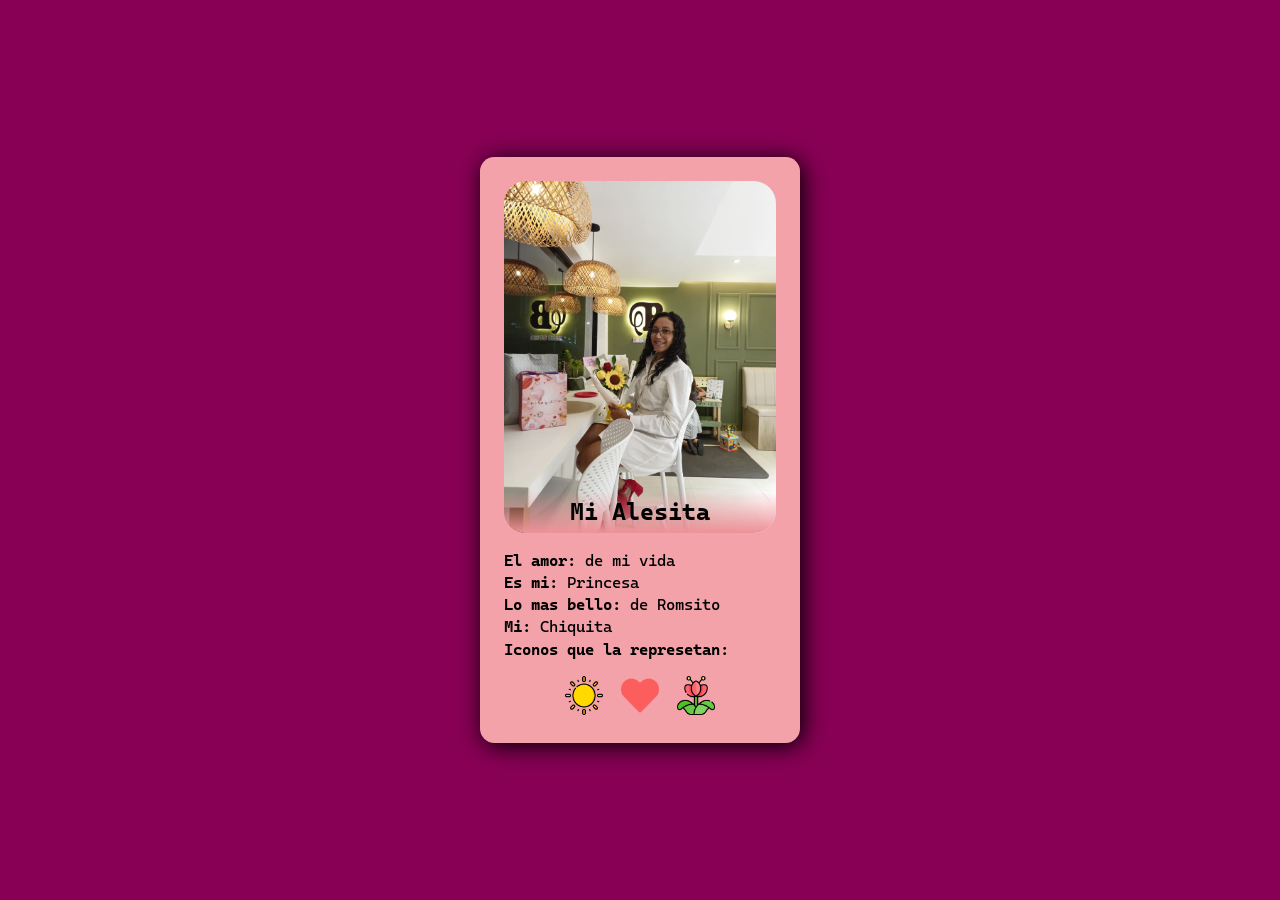
==== index.html @ 181647fa "Add files via upload" ====
<!DOCTYPE html>
<html lang="en">
<head>
    <meta charset="UTF-8">
    <meta name="viewport" content="width=device-width, initial-scale=1.0">
    <title>Tarjeta</title>
    <link rel="preconnect" href="https://fonts.googleapis.com">
    <link rel="preconnect" href="https://fonts.gstatic.com" crossorigin>
    <link href="https://fonts.googleapis.com/css2?family=Cascadia+Code:ital,wght@0,200..700;1,200..700&display=swap" rel="stylesheet">
    <link rel="stylesheet" href="card.css">
    
</head>
<body>
    <article>

        <header>
            <h3 class="nombre">Mi Alesita</h1>
            <img src="img/WhatsApp Image 2026-02-23 at 12.04.18.jpeg" alt="Foto de Alesita">
        </header>

        <section class="info-card">
            <ul>
                <li><strong>El amor:</strong> de mi vida</li>
                <li><strong>Es mi:</strong> Princesa</li>
                <li><strong>Lo mas bello:</strong> de Romsito</li>
                <li><strong>Mi: </strong>Chiquita</li>
                <li><strong>Iconos que la represetan:</strong></li>
            </ul>
        </section>

        <footer class="redes-sociales">
            <a href="https://www.canva.com/design/DAHCL0HrBOQ/d51_hLhuMx4bnJ71p08kSA/edit?utm_content=DAHCL0HrBOQ&utm_campaign=designshare&utm_medium=link2&utm_source=sharebutton" target="_blank"><img src="iconos/dom.png" alt="Icono de sol"></a>
            <a href="https://www.canva.com/design/DAHCL6aij_A/3I43LcmE_ODtjODG9KSYQw/edit?utm_content=DAHCL6aij_A&utm_campaign=designshare&utm_medium=link2&utm_source=sharebutton" target="_blank"><img src="iconos/copas.png" alt="Icono de Corazon"></a>
            <a href="https://www.canva.com/design/DAHCL61CRzE/FQ__p7-BBOJx_u2V1BPGIA/edit?utm_content=DAHCL61CRzE&utm_campaign=designshare&utm_medium=link2&utm_source=sharebutton" target="_blank"><img src="iconos/tropical-flower.png" alt="Icono de flor"></a>
        </footer>

    </article>
</body>
</html>
---- card.css ----
*{
    margin: 0;
    padding: 0;
    box-sizing: border-box;
}

body{
    font-family: "Cascadia Code";
    width: 100%;
    height: 100vh;
    overflow-x: hidden;
    display: flex;
    flex-direction: column;
    align-items: center;
    justify-content: center;
    background-color: #805;

}

article{
    display: flex;
    flex-direction: column;
    background-color: #f3a2a9;
    padding: 1.5em;
    gap: 1.1em;
    border-radius: 0.9em;
    width: 20em;
    box-shadow: 3px 3px 25px rgb(0, 0, 0);
}

header{
    display: flex;
    flex-direction: column;
    align-items: center;
    gap: 0.5em;
    background-color: aqua;
    position: relative;
    border-radius: 1.4em;
    overflow: hidden;

    .nombre{
        font-size: 1.5em;
        position: absolute;
        padding: 0.3em 0;
        bottom: 0;
        width: 100%;
        text-align: center;
        background: linear-gradient(to top, #ed9298, transparent);
    }

    img{
        width: 100%;
        height: 22em;
    }
}

.info-card>ul{
    display: flex;
    flex-direction: column;
    list-style-type: none;
    gap: 0.2em;
}

.redes-sociales{
    display: flex;
    gap: 1.1em;
    justify-content: center;
    img{
        width: 2.4em;
        aspect-ratio: 1/1;
        object-fit: contain;
        transition: all 0.6s ease;
    }

    img:hover{
        transform: translateY(-8px);
    }
}
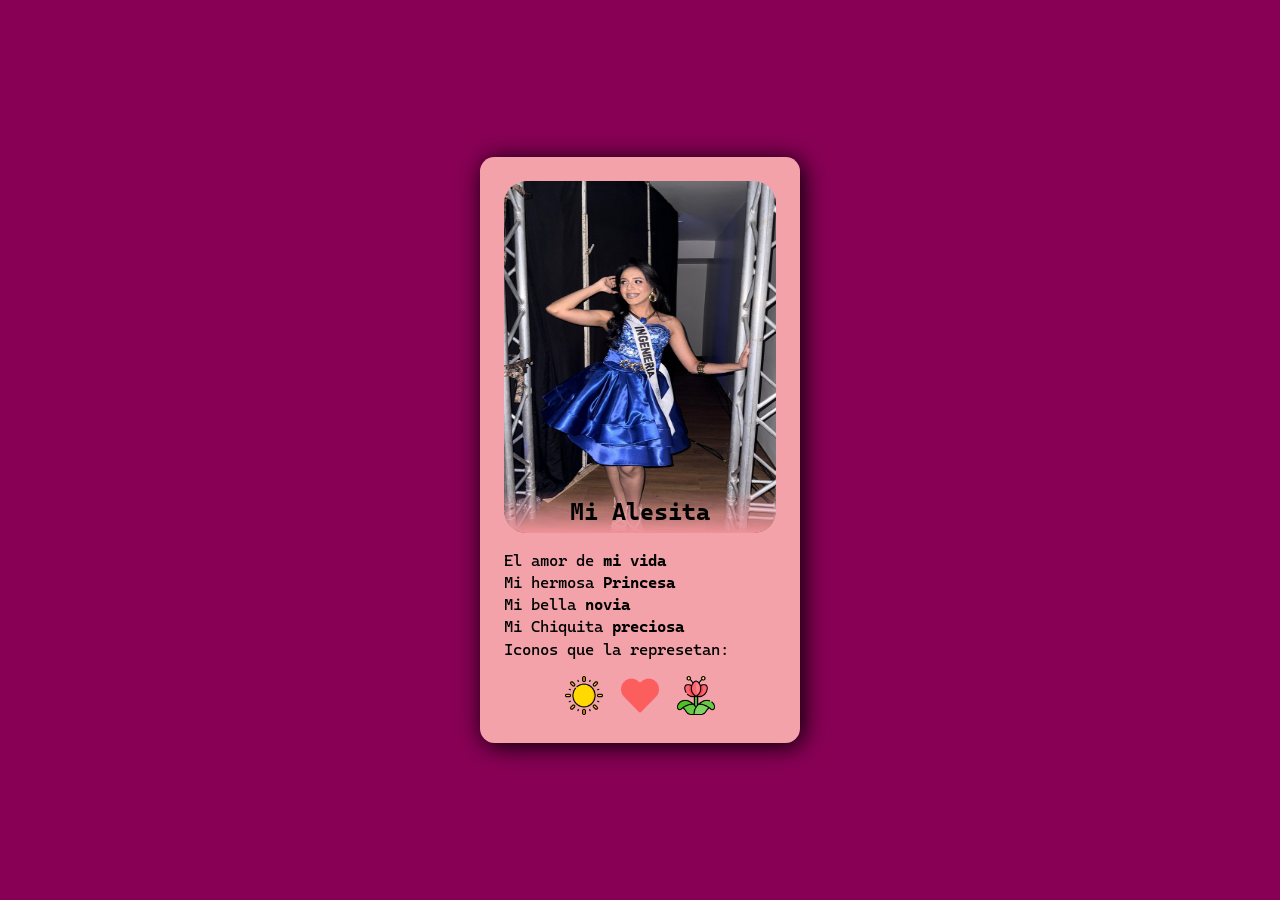
==== commit 77388d6f: "Cambios de carpetas" ====
--- a/index.html
+++ b/index.html
@@ -1,39 +1,45 @@
-<!DOCTYPE html>
-<html lang="en">
-<head>
-    <meta charset="UTF-8">
-    <meta name="viewport" content="width=device-width, initial-scale=1.0">
-    <title>Tarjeta</title>
-    <link rel="preconnect" href="https://fonts.googleapis.com">
-    <link rel="preconnect" href="https://fonts.gstatic.com" crossorigin>
-    <link href="https://fonts.googleapis.com/css2?family=Cascadia+Code:ital,wght@0,200..700;1,200..700&display=swap" rel="stylesheet">
-    <link rel="stylesheet" href="card.css">
-    
-</head>
-<body>
-    <article>
-
-        <header>
-            <h3 class="nombre">Mi Alesita</h1>
-            <img src="img/WhatsApp Image 2026-02-23 at 12.04.18.jpeg" alt="Foto de Alesita">
-        </header>
-
-        <section class="info-card">
-            <ul>
-                <li><strong>El amor:</strong> de mi vida</li>
-                <li><strong>Es mi:</strong> Princesa</li>
-                <li><strong>Lo mas bello:</strong> de Romsito</li>
-                <li><strong>Mi: </strong>Chiquita</li>
-                <li><strong>Iconos que la represetan:</strong></li>
-            </ul>
-        </section>
-
-        <footer class="redes-sociales">
-            <a href="https://www.canva.com/design/DAHCL0HrBOQ/d51_hLhuMx4bnJ71p08kSA/edit?utm_content=DAHCL0HrBOQ&utm_campaign=designshare&utm_medium=link2&utm_source=sharebutton" target="_blank"><img src="iconos/dom.png" alt="Icono de sol"></a>
-            <a href="https://www.canva.com/design/DAHCL6aij_A/3I43LcmE_ODtjODG9KSYQw/edit?utm_content=DAHCL6aij_A&utm_campaign=designshare&utm_medium=link2&utm_source=sharebutton" target="_blank"><img src="iconos/copas.png" alt="Icono de Corazon"></a>
-            <a href="https://www.canva.com/design/DAHCL61CRzE/FQ__p7-BBOJx_u2V1BPGIA/edit?utm_content=DAHCL61CRzE&utm_campaign=designshare&utm_medium=link2&utm_source=sharebutton" target="_blank"><img src="iconos/tropical-flower.png" alt="Icono de flor"></a>
-        </footer>
-
-    </article>
-</body>
+<!DOCTYPE html>
+<html lang="en">
+
+<head>
+    <meta charset="UTF-8">
+    <meta name="viewport" content="width=device-width, initial-scale=1.0">
+    <title>Tarjeta</title>
+    <link rel="preconnect" href="https://fonts.googleapis.com">
+    <link rel="preconnect" href="https://fonts.gstatic.com" crossorigin>
+    <link href="https://fonts.googleapis.com/css2?family=Cascadia+Code:ital,wght@0,200..700;1,200..700&display=swap"
+        rel="stylesheet">
+    <link rel="stylesheet" href="card.css">
+
+</head>
+
+<body>
+    <article>
+        <header>
+            <h3 class="nombre">Mi Alesita</h1>
+                <img src="./img/mi-reina.jpg" alt="Foto de Alesita">
+        </header>
+
+        <section class="info-card">
+            <ul>
+                <li>El amor de <strong>mi vida</strong></li>
+                <li>Mi hermosa <strong>Princesa</strong></li>
+                <li>Mi bella <strong>novia</strong></li>
+                <li>Mi Chiquita <strong>preciosa</strong></li>
+                <li>Iconos que la represetan:</li>
+            </ul>
+        </section>
+
+        <footer class="redes-sociales">
+            <a href="https://www.canva.com/design/DAHCL0HrBOQ/d51_hLhuMx4bnJ71p08kSA/edit?utm_content=DAHCL0HrBOQ&utm_campaign=designshare&utm_medium=link2&utm_source=sharebutton"
+                target="_blank"><img src="iconos/dom.png" alt="Icono de sol"></a>
+            <a href="https://www.canva.com/design/DAHCL6aij_A/3I43LcmE_ODtjODG9KSYQw/edit?utm_content=DAHCL6aij_A&utm_campaign=designshare&utm_medium=link2&utm_source=sharebutton"
+                target="_blank"><img src="iconos/copas.png" alt="Icono de Corazon"></a>
+            <a href="https://www.canva.com/design/DAHCL61CRzE/FQ__p7-BBOJx_u2V1BPGIA/edit?utm_content=DAHCL61CRzE&utm_campaign=designshare&utm_medium=link2&utm_source=sharebutton"
+                target="_blank"><img src="iconos/tropical-flower.png" alt="Icono de flor"></a>
+        </footer>
+
+    </article>
+</body>
+
 </html>
--- a/card.css
+++ b/card.css
@@ -1,79 +1,77 @@
-*{
-    margin: 0;
-    padding: 0;
-    box-sizing: border-box;
-}
-
-body{
-    font-family: "Cascadia Code";
-    width: 100%;
-    height: 100vh;
-    overflow-x: hidden;
-    display: flex;
-    flex-direction: column;
-    align-items: center;
-    justify-content: center;
-    background-color: #805;
-
-}
-
-article{
-    display: flex;
-    flex-direction: column;
-    background-color: #f3a2a9;
-    padding: 1.5em;
-    gap: 1.1em;
-    border-radius: 0.9em;
-    width: 20em;
-    box-shadow: 3px 3px 25px rgb(0, 0, 0);
-}
-
-header{
-    display: flex;
-    flex-direction: column;
-    align-items: center;
-    gap: 0.5em;
-    background-color: aqua;
-    position: relative;
-    border-radius: 1.4em;
-    overflow: hidden;
-
-    .nombre{
-        font-size: 1.5em;
-        position: absolute;
-        padding: 0.3em 0;
-        bottom: 0;
-        width: 100%;
-        text-align: center;
-        background: linear-gradient(to top, #ed9298, transparent);
-    }
-
-    img{
-        width: 100%;
-        height: 22em;
-    }
-}
-
-.info-card>ul{
-    display: flex;
-    flex-direction: column;
-    list-style-type: none;
-    gap: 0.2em;
-}
-
-.redes-sociales{
-    display: flex;
-    gap: 1.1em;
-    justify-content: center;
-    img{
-        width: 2.4em;
-        aspect-ratio: 1/1;
-        object-fit: contain;
-        transition: all 0.6s ease;
-    }
-
-    img:hover{
-        transform: translateY(-8px);
-    }
-}
-
+* {
+  margin: 0;
+  padding: 0;
+  box-sizing: border-box;
+}
+
+body {
+  font-family: "Cascadia Code";
+  width: 100%;
+  min-height: 100dvh;
+  overflow-x: hidden;
+  display: flex;
+  flex-direction: column;
+  align-items: center;
+  justify-content: center;
+  background-color: #805;
+}
+
+article {
+  display: flex;
+  flex-direction: column;
+  background-color: #f3a2a9;
+  padding: 1.5em;
+  gap: 1.1em;
+  border-radius: 0.9em;
+  width: 20em;
+  box-shadow: 3px 3px 25px rgb(0, 0, 0);
+}
+
+header {
+  display: flex;
+  flex-direction: column;
+  align-items: center;
+  gap: 0.5em;
+  background-color: aqua;
+  position: relative;
+  border-radius: 1.4em;
+  overflow: hidden;
+
+  .nombre {
+    font-size: 1.5em;
+    position: absolute;
+    padding: 0.3em 0;
+    bottom: 0;
+    width: 100%;
+    text-align: center;
+    background: linear-gradient(to top, #ed9298, transparent);
+  }
+
+  img {
+    width: 100%;
+    height: 22em;
+  }
+}
+
+.info-card > ul {
+  display: flex;
+  flex-direction: column;
+  list-style-type: none;
+  gap: 0.2em;
+}
+
+.redes-sociales {
+  display: flex;
+  gap: 1.1em;
+  justify-content: center;
+  img {
+    width: 2.4em;
+    aspect-ratio: 1/1;
+    object-fit: contain;
+    transition: all 0.6s ease;
+  }
+
+  img:hover {
+    transform: translateY(-8px);
+  }
+}
